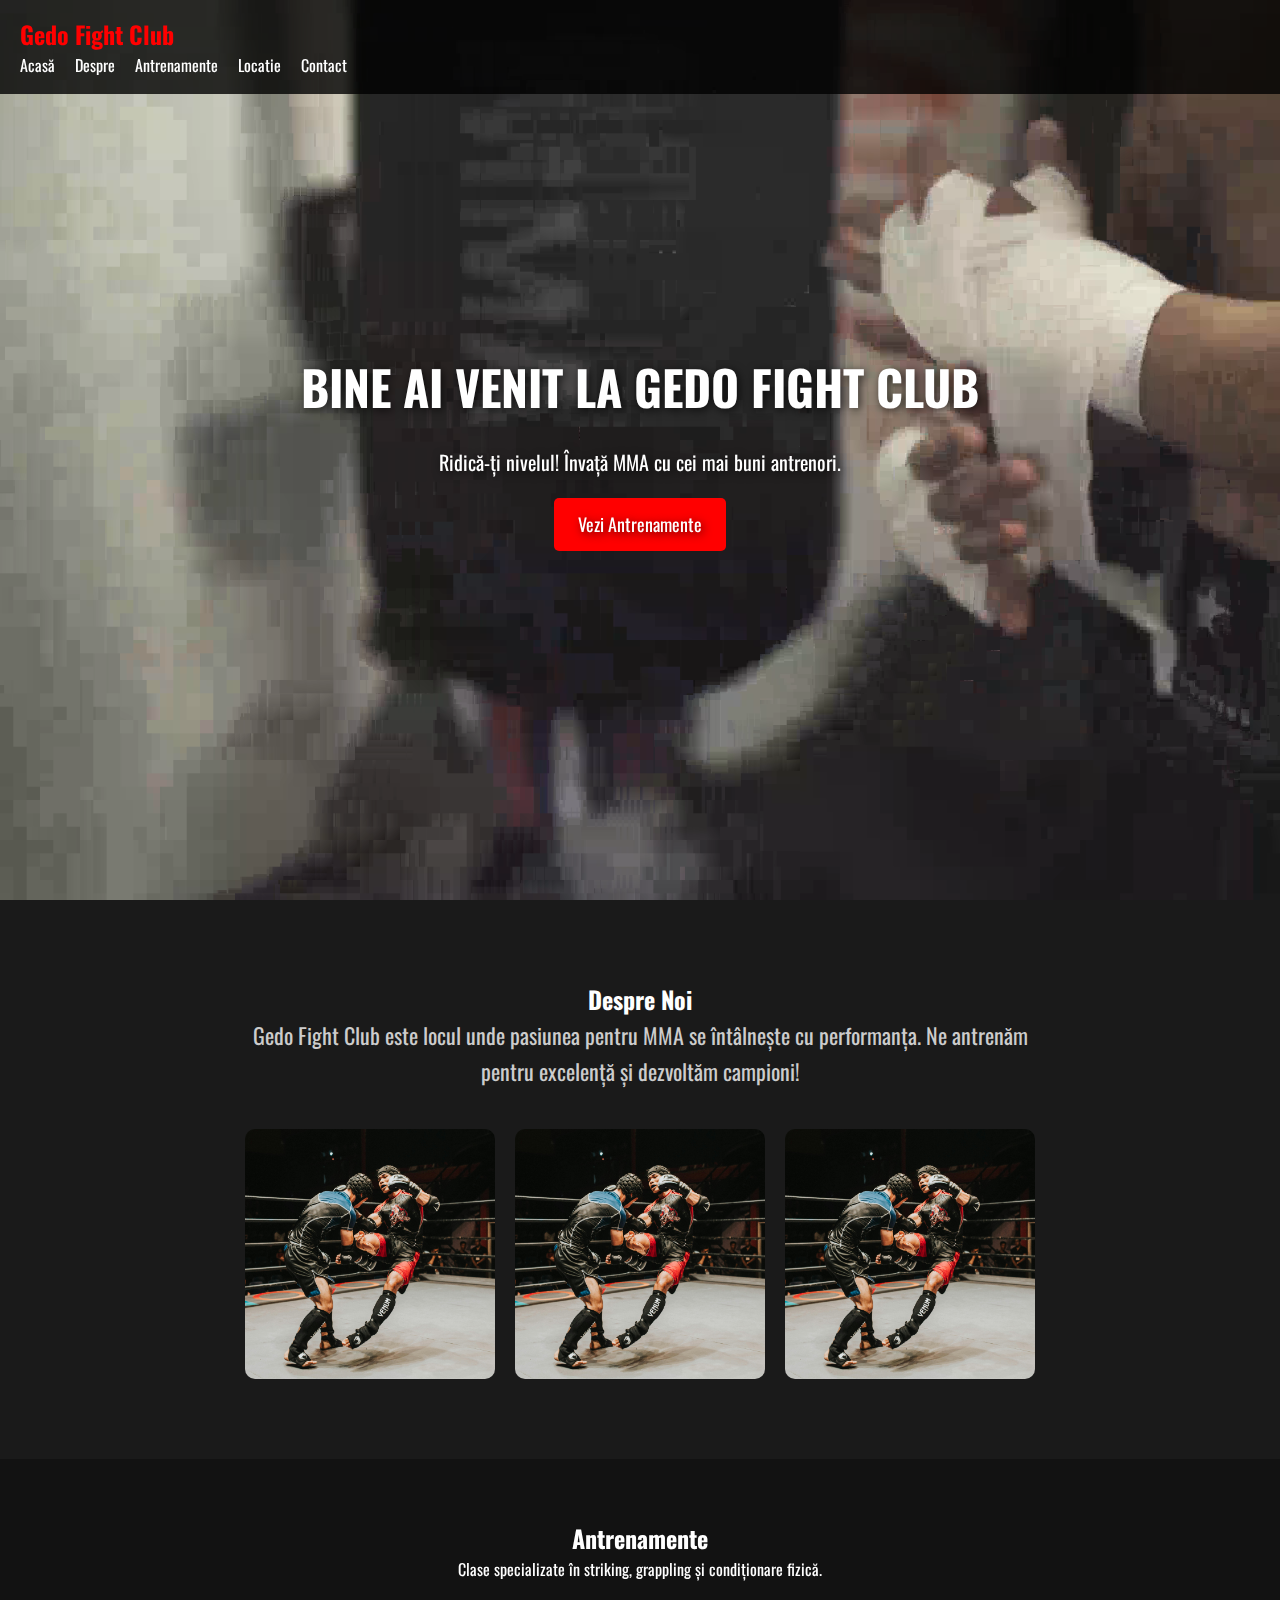
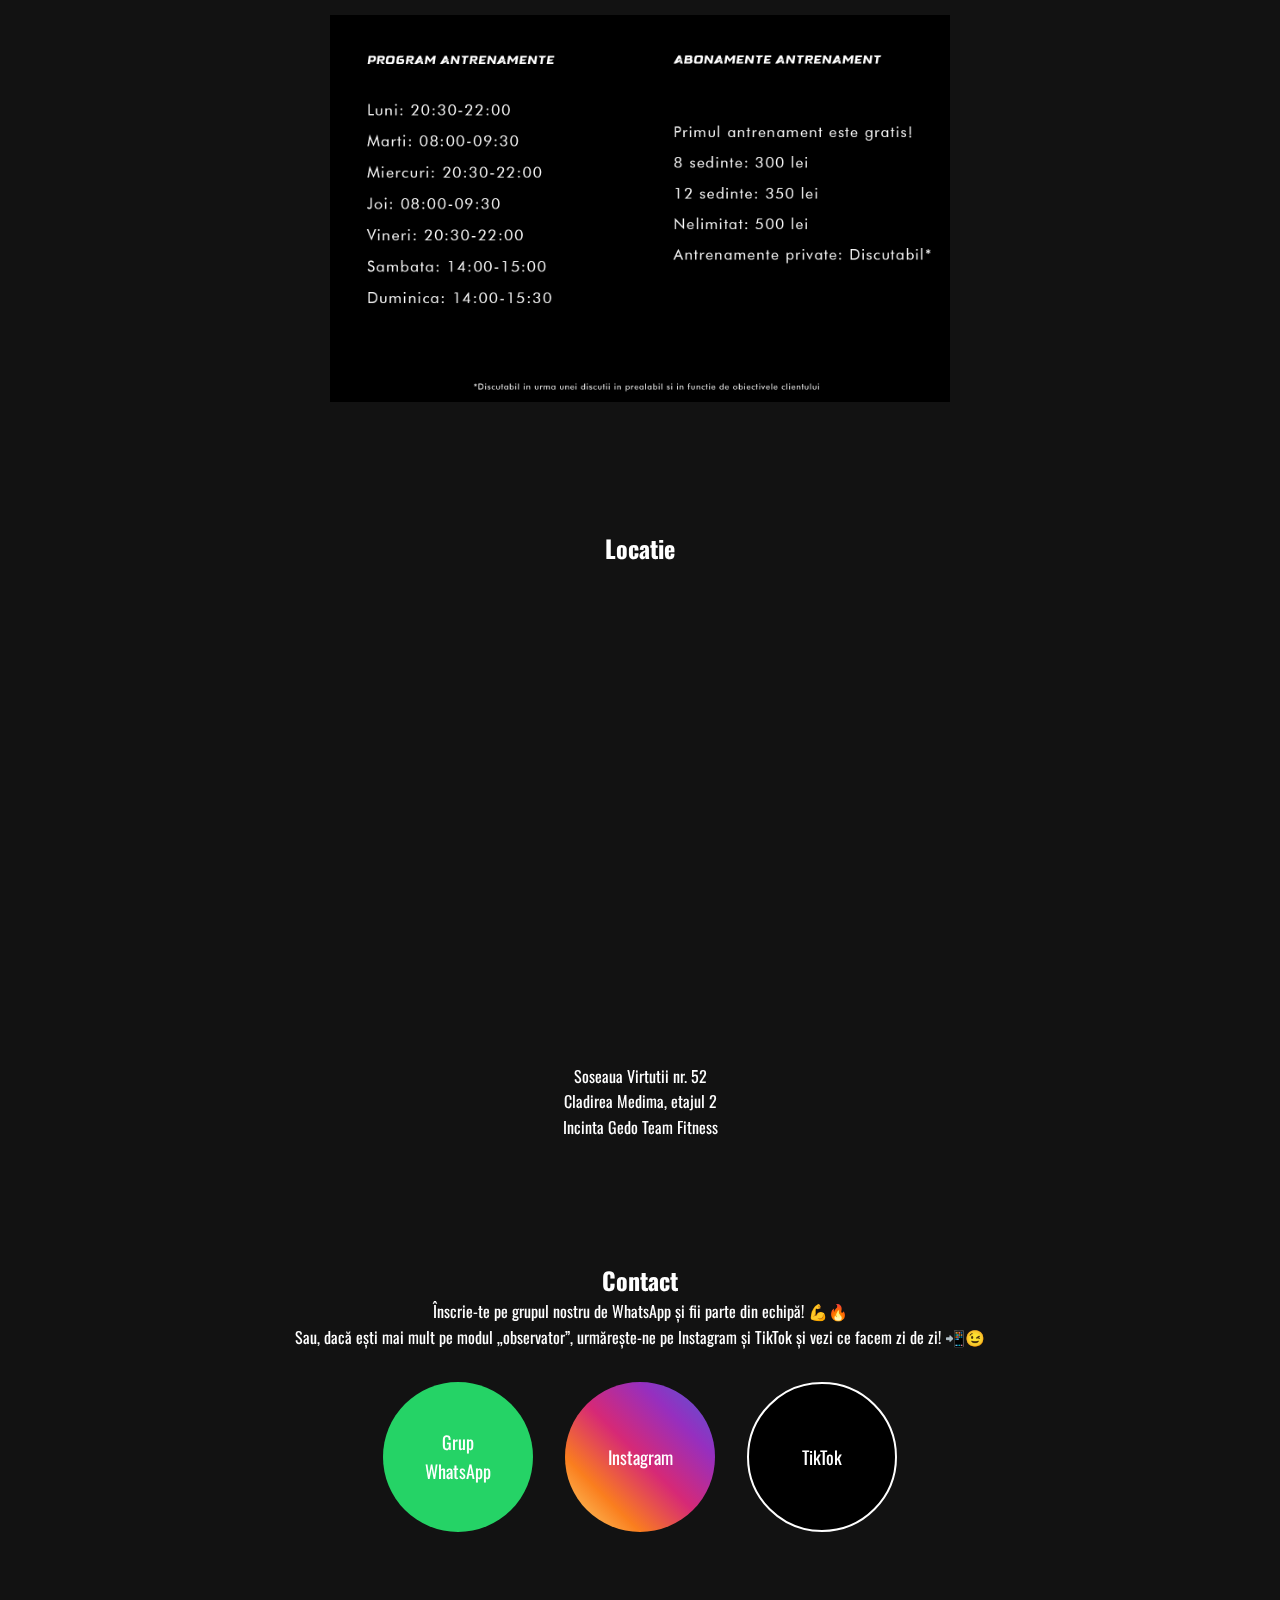
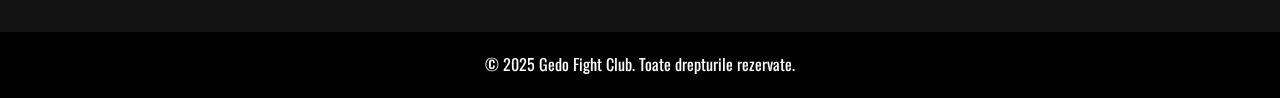
==== Site GFC/index.html @ 4a44fad0 "Add files via upload" ====
<!DOCTYPE html>
<html lang="ro">
<head>
    <meta charset="UTF-8">
    <meta name="viewport" content="width=device-width, initial-scale=1.0">
    <meta name="description" content="Gedo Fight Club - Club sportiv de MMA. Antrenamente profesioniste pentru toate nivelurile!">
    <meta name="keywords" content="MMA, arte martiale mixte, antrenament, sport, Gedo Fight Club">
    <meta name="author" content="Gedo Fight Club">
    <title>Gedo Fight Club | MMA Training</title>
    <link rel="stylesheet" href="style.css">
    <link href="https://fonts.googleapis.com/css2?family=Oswald:wght@300;400;700&display=swap" rel="stylesheet">
    <script defer src="js.js"></script>
</head>
<body>
<header>
    <nav>
        <div class="logo">Gedo Fight Club</div>
        <ul class="nav-links">
            <li><a href="#home">Acasă</a></li>
            <li><a href="#about">Despre</a></li>
            <li><a href="#training">Antrenamente</a></li>
            <li><a href="#locatie">Locatie</a></li>
            <li><a href="#contact">Contact</a></li>
        </ul>
    </nav>
</header>

<section id="home" class="hero">
    <video autoplay muted loop class="background-video">
        <source src="media/background.mp4" type="video/mp4">
        Browser-ul tău nu suportă videoclipuri HTML5.
    </video>
    <div class="hero-content">
        <h1>Bine ai venit la Gedo Fight Club</h1>
        <p>Ridică-ți nivelul! Învață MMA cu cei mai buni antrenori.</p>
        <a href="#training" class="btn">Vezi Antrenamente</a>
    </div>
</section>

<section id="about">
    <h2>Despre Noi</h2>
    <p class="about-description">Gedo Fight Club este locul unde pasiunea pentru MMA se întâlnește cu performanța. Ne antrenăm pentru excelență și dezvoltăm campioni!</p>
    <div class="about-gallery">
        <img src="media/img.jpg" alt="Antrenament MMA">
        <img src="media/img.jpg" alt="Luptători în ring">
        <img src="media/img.jpg" alt="Echipa Gedo Fight Club">
    </div>
</section>

<section id="training">
    <h2>Antrenamente</h2>
    <p>Clase specializate în striking, grappling și condiționare fizică.</p>
    <img src="media/antr.png">
</section>

<section id="locatie">
    <h2>Locatie</h2>
    <div class="map-container">
        <iframe src="https://www.google.com/maps/embed?pb=!1m18!1m12!1m3!1d2848.516210282035!2d26.036602599999995!3d44.443085200000006!2m3!1f0!2f0!3f0!3m2!1i1024!2i768!4f13.1!3m3!1m2!1s0x40b2010016ff71dd%3A0xabf05fed237daf44!2sGedo%20Fight%20Club!5e0!3m2!1sro!2sro!4v1741697675334!5m2!1sro!2sro" width="600" height="450" style="border:0;" allowfullscreen="" loading="lazy" referrerpolicy="no-referrer-when-downgrade"></iframe>
    </div>
    <p>Soseaua Virtutii nr. 52 <br/>
        Cladirea Medima, etajul 2<br/>
        Incinta Gedo Team Fitness</p>

</section>

<section id="contact">
    <h2>Contact</h2>
    <p>Înscrie-te pe grupul nostru de WhatsApp și fii parte din echipă! 💪🔥
        <br/> Sau, dacă ești mai mult pe modul „observator”, urmărește-ne pe Instagram și TikTok și vezi ce facem zi de zi! 📲😉</p>
    <div class="social-links">
        <a href="https://chat.whatsapp.com/lEh1tQarlf13F8soUq4tSZ" target="_blank" class="social-btn whatsapp">Grup WhatsApp</a>
        <a href="https://www.instagram.com/gedofightclub/" target="_blank" class="social-btn instagram">Instagram</a>
        <a href="https://www.tiktok.com/@gedofightclub" target="_blank" class="social-btn tiktok">TikTok</a>
    </div>
</section>

<footer>
    <p>&copy; 2025 Gedo Fight Club. Toate drepturile rezervate.</p>
</footer>
</body>
</html>
---- Site GFC/style.css ----
* {
    margin: 0;
    padding: 0;
    box-sizing: border-box;
    font-family: 'Oswald', sans-serif;
}

body {
    background-color: #121212;
    color: #ffffff;
    line-height: 1.6;
}

header {
    background: rgba(0, 0, 0, 0.8);
    padding: 15px 20px;
    position: fixed;
    width: 100%;
    top: 0;
    left: 0;
    display: flex;
    justify-content: space-between;
    align-items: center;
    z-index: 1000;
}

.logo {
    font-size: 24px;
    font-weight: 700;
    color: #ff0000;
}

.nav-links {
    list-style: none;
    display: flex;
    gap: 20px;
}

.nav-links li a {
    text-decoration: none;
    color: #ffffff;
    transition: color 0.3s;
}

.nav-links li a:hover {
    color: #ff0000;
}

.hero {
    position: relative;
    height: 100vh;
    display: flex;
    flex-direction: column;
    justify-content: center;
    align-items: center;
    text-align: center;
    overflow: hidden;
}

.background-video {
    position: absolute;
    top: 50%;
    left: 50%;
    transform: translate(-50%, -50%);
    width: 100%;
    height: 100%;
    object-fit: cover;
    z-index: -1;
}

.hero-content {
    position: relative;
    z-index: 1;
    color: #ffffff;
    text-shadow: 2px 2px 10px rgba(0, 0, 0, 0.7);
}


.hero h1 {
    font-size: 48px;
    font-weight: 700;
    text-transform: uppercase;
}

.hero p {
    font-size: 20px;
    margin: 20px 0;
}

.btn {
    display: inline-block;
    padding: 12px 24px;
    background: #ff0000;
    color: #ffffff;
    text-decoration: none;
    font-size: 18px;
    border-radius: 5px;
    transition: background 0.3s;
}

.btn:hover {
    background: #cc0000;
}

section {
    padding: 60px 20px;
    text-align: center;
}

#about {
    background-color: #1a1a1a;
    padding: 80px 20px;
    text-align: center;
}

.about-description {
    font-size: 22px;
    max-width: 800px;
    margin: 0 auto 40px;
    color: #cccccc;
}

.about-gallery {
    display: flex;
    justify-content: center;
    gap: 20px;
    flex-wrap: wrap;
}

.about-gallery img {
    width: 250px;
    height: 250px;
    object-fit: cover;
    border-radius: 10px;
    transition: transform 0.3s, box-shadow 0.3s;
}

.about-gallery img:hover {
    transform: scale(1.05);
    box-shadow: 0 4px 10px rgba(255, 0, 0, 0.5);
}

#training img {
    width: 50%;
    padding-top: 2em;
}

.map-container {
    width: 100%;
    max-width: 800px;
    margin: 20px auto;
    overflow: hidden;
}

.social-links {
    display: flex;
    justify-content: center;
    gap: 2em;
    margin-top: 2em;
}

.social-btn {
    padding: 25px;
    display: flex;
    align-items: center;
    justify-content: center;
    width: 150px;
    height: 150px;
    border-radius: 50%;
    font-size: 18px;
    color: #ffffff;
    text-decoration: none;
    transition: transform 0.3s, box-shadow 0.3s;
}

.social-btn.whatsapp {
    background: #25d366;
}

.social-btn.instagram {
    background: linear-gradient(45deg, #feda75, #fa7e1e, #d62976, #962fbf, #4f5bd5);
}

.social-btn.tiktok {
    background: #000;
    border: 2px solid #fff;
}

.social-btn:hover {
    transform: scale(1.1);
    box-shadow: 0 4px 10px rgba(255, 255, 255, 0.4);
}


footer {
    text-align: center;
    padding: 20px;
    background: #000;
    margin-top: 40px;
}
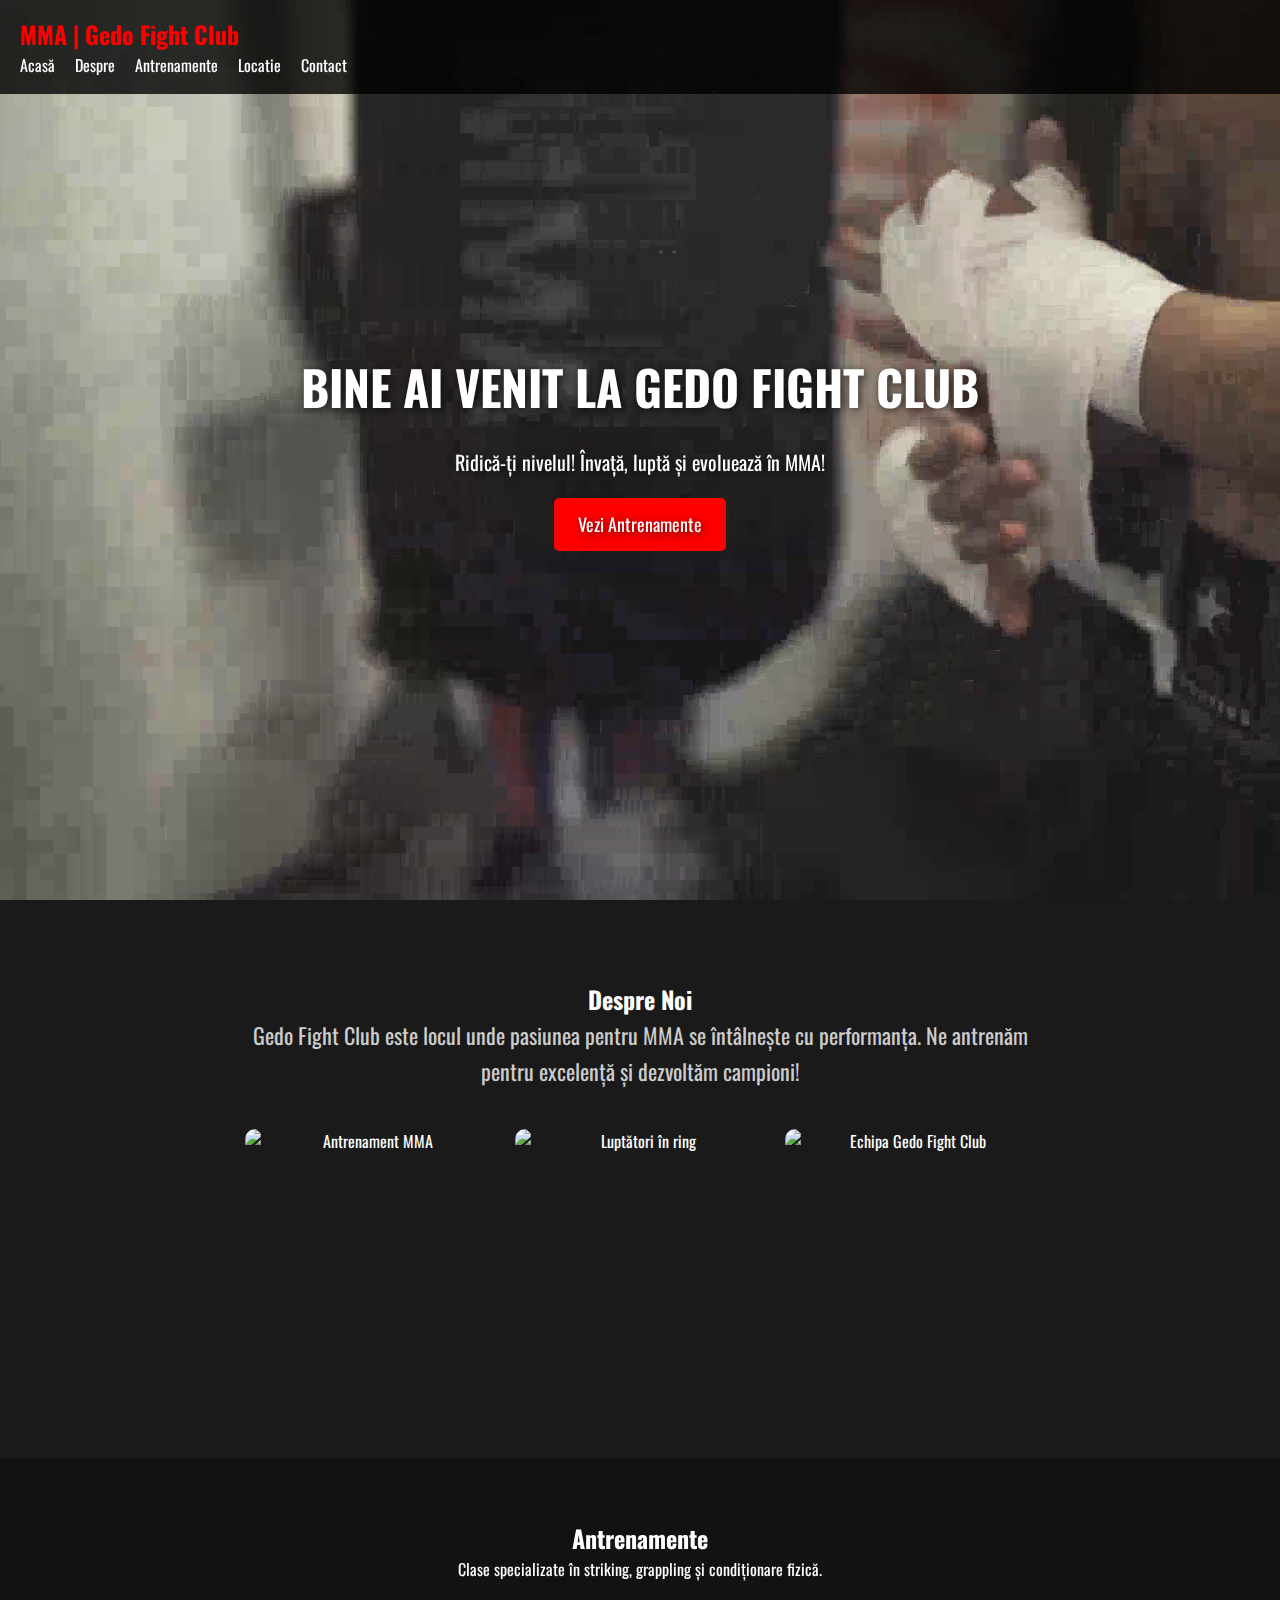
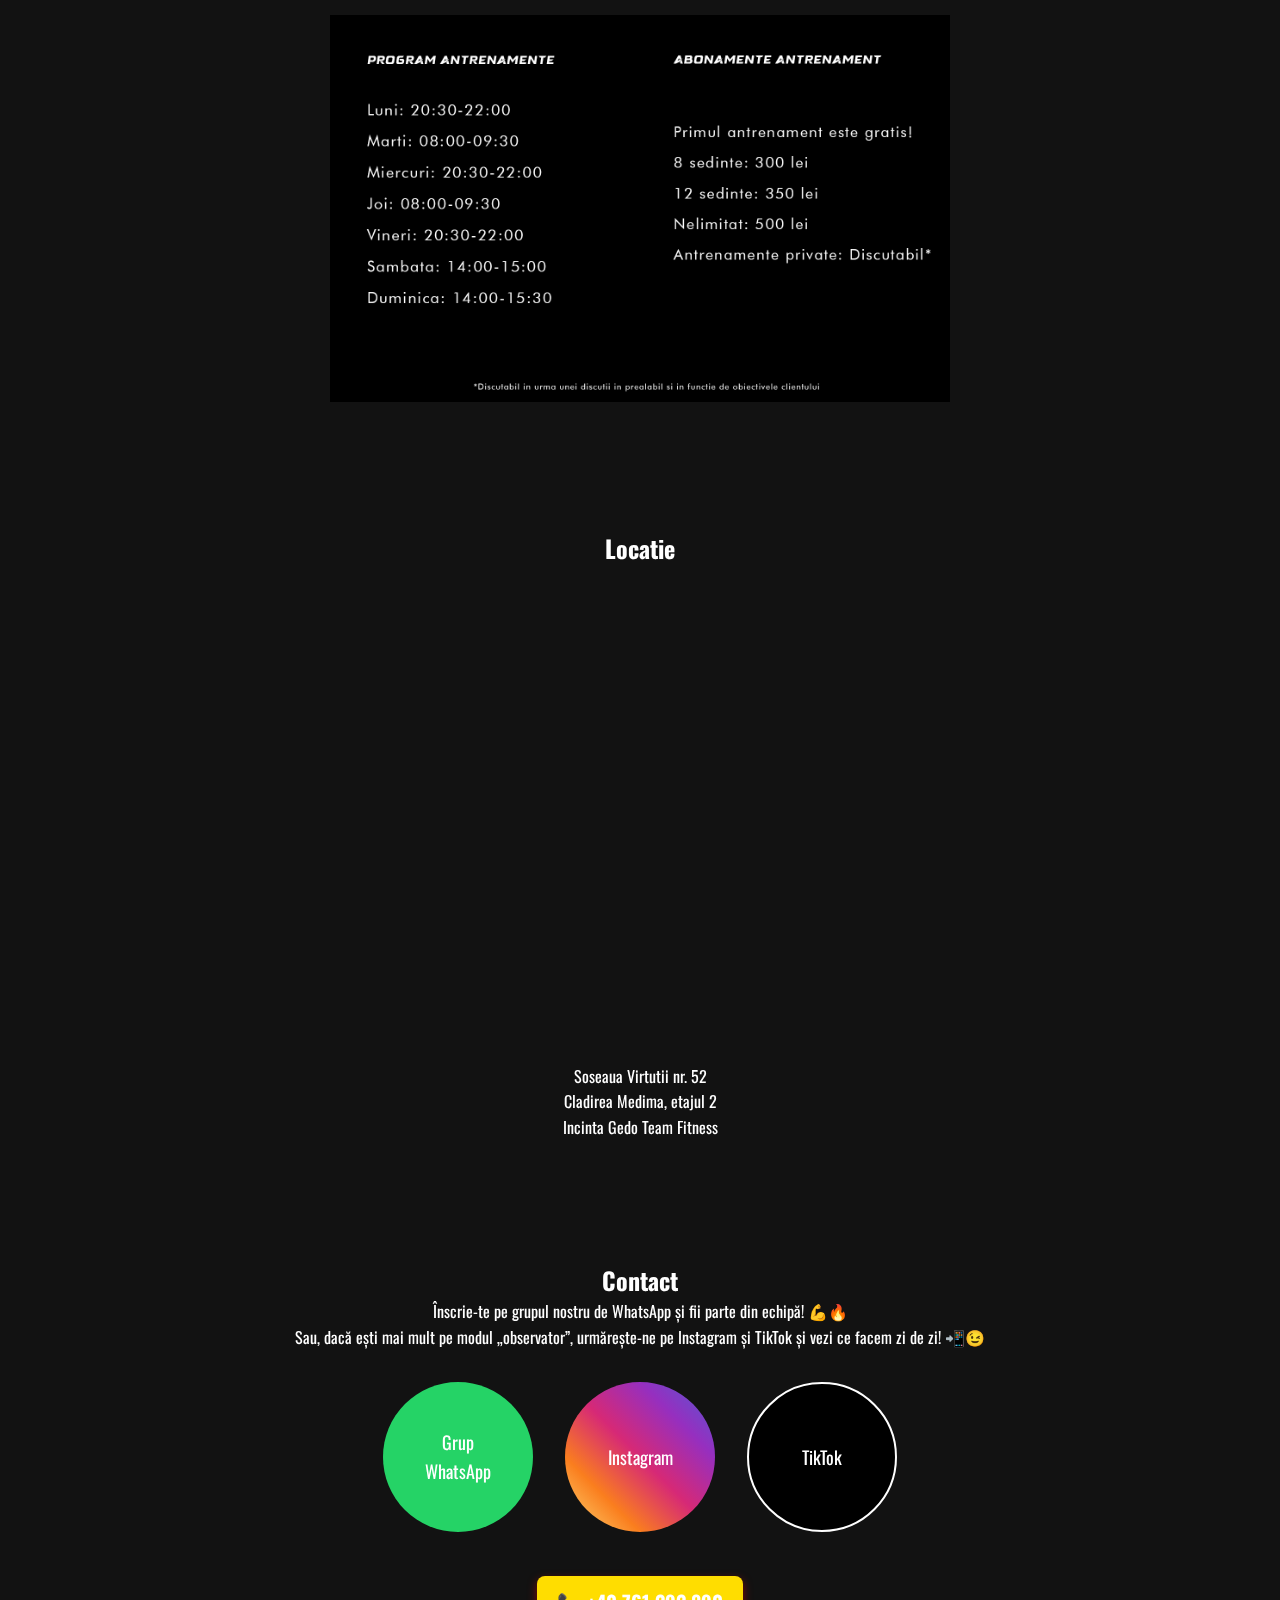
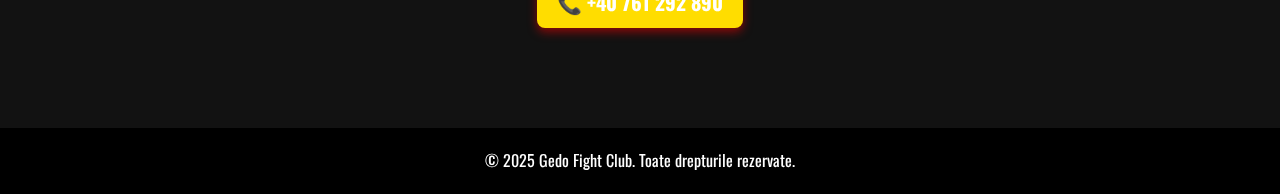
==== commit e92c77f3: "Add files via upload" ====
--- a/Site GFC/index.html
+++ b/Site GFC/index.html
@@ -6,7 +6,7 @@
     <meta name="description" content="Gedo Fight Club - Club sportiv de MMA. Antrenamente profesioniste pentru toate nivelurile!">
     <meta name="keywords" content="MMA, arte martiale mixte, antrenament, sport, Gedo Fight Club">
     <meta name="author" content="Gedo Fight Club">
-    <title>Gedo Fight Club | MMA Training</title>
+    <title>Gedo Fight Club | Antrenamente MMA</title>
     <link rel="stylesheet" href="style.css">
     <link href="https://fonts.googleapis.com/css2?family=Oswald:wght@300;400;700&display=swap" rel="stylesheet">
     <script defer src="js.js"></script>
@@ -14,7 +14,7 @@
 <body>
 <header>
     <nav>
-        <div class="logo">Gedo Fight Club</div>
+        <div class="logo">MMA | Gedo Fight Club</div>
         <ul class="nav-links">
             <li><a href="#home">Acasă</a></li>
             <li><a href="#about">Despre</a></li>
@@ -32,7 +32,7 @@
     </video>
     <div class="hero-content">
         <h1>Bine ai venit la Gedo Fight Club</h1>
-        <p>Ridică-ți nivelul! Învață MMA cu cei mai buni antrenori.</p>
+        <p>Ridică-ți nivelul! Învață, luptă și evoluează în MMA!</p>
         <a href="#training" class="btn">Vezi Antrenamente</a>
     </div>
 </section>
@@ -41,9 +41,9 @@
     <h2>Despre Noi</h2>
     <p class="about-description">Gedo Fight Club este locul unde pasiunea pentru MMA se întâlnește cu performanța. Ne antrenăm pentru excelență și dezvoltăm campioni!</p>
     <div class="about-gallery">
-        <img src="media/img.jpg" alt="Antrenament MMA">
-        <img src="media/img.jpg" alt="Luptători în ring">
-        <img src="media/img.jpg" alt="Echipa Gedo Fight Club">
+        <img src="media/img1.png" alt="Antrenament MMA">
+        <img src="media/img2.png" alt="Luptători în ring">
+        <img src="media/img3.png" alt="Echipa Gedo Fight Club">
     </div>
 </section>
 
@@ -73,6 +73,11 @@
         <a href="https://www.instagram.com/gedofightclub/" target="_blank" class="social-btn instagram">Instagram</a>
         <a href="https://www.tiktok.com/@gedofightclub" target="_blank" class="social-btn tiktok">TikTok</a>
     </div>
+
+    <div class="contact-number">
+        <a href="tel:+40712345678" class="phone-link">📞 +40 761 292 890</a>
+    </div>
+
 </section>
 
 <footer>
--- a/Site GFC/style.css
+++ b/Site GFC/style.css
@@ -192,9 +192,69 @@
 }
 
 
+.contact-number {
+    margin-top: 2em;
+    font-size: 22px;
+    font-weight: bold;
+    color: #ffffff;
+}
+
+.phone-link {
+    display: inline-flex;
+    align-items: center;
+    justify-content: center;
+    padding: 10px 20px;
+    border-radius: 8px;
+    background: #ffdd00;
+    color: #ffffff;
+    text-decoration: none;
+    font-size: 20px;
+    transition: background 0.3s, transform 0.2s;
+    box-shadow: 0 4px 10px rgba(255, 0, 0, 0.5);
+}
+
+.phone-link:hover {
+    background: #cc0000;
+    transform: scale(1.05);
+    box-shadow: 0 6px 15px rgba(255, 0, 0, 0.7);
+}
+
 footer {
     text-align: center;
     padding: 20px;
     background: #000;
     margin-top: 40px;
+}
+
+@media (max-width: 768px) {
+    .hero h1 {
+        font-size: 36px;
+    }
+
+    .hero p {
+        font-size: 18px;
+    }
+
+    .about-gallery img {
+        width: 100%;
+        max-width: 300px;
+    }
+
+    #training {
+        padding: 0!important;
+        margin: 0!important;
+        width: 100%;
+    }
+
+     #training img {
+        width: 100%;
+        height: 20em;
+        padding: 0!important;
+        margin: 0!important;
+    }
+
+    .social-links {
+        flex-direction: column;
+        align-items: center;
+    }
 }